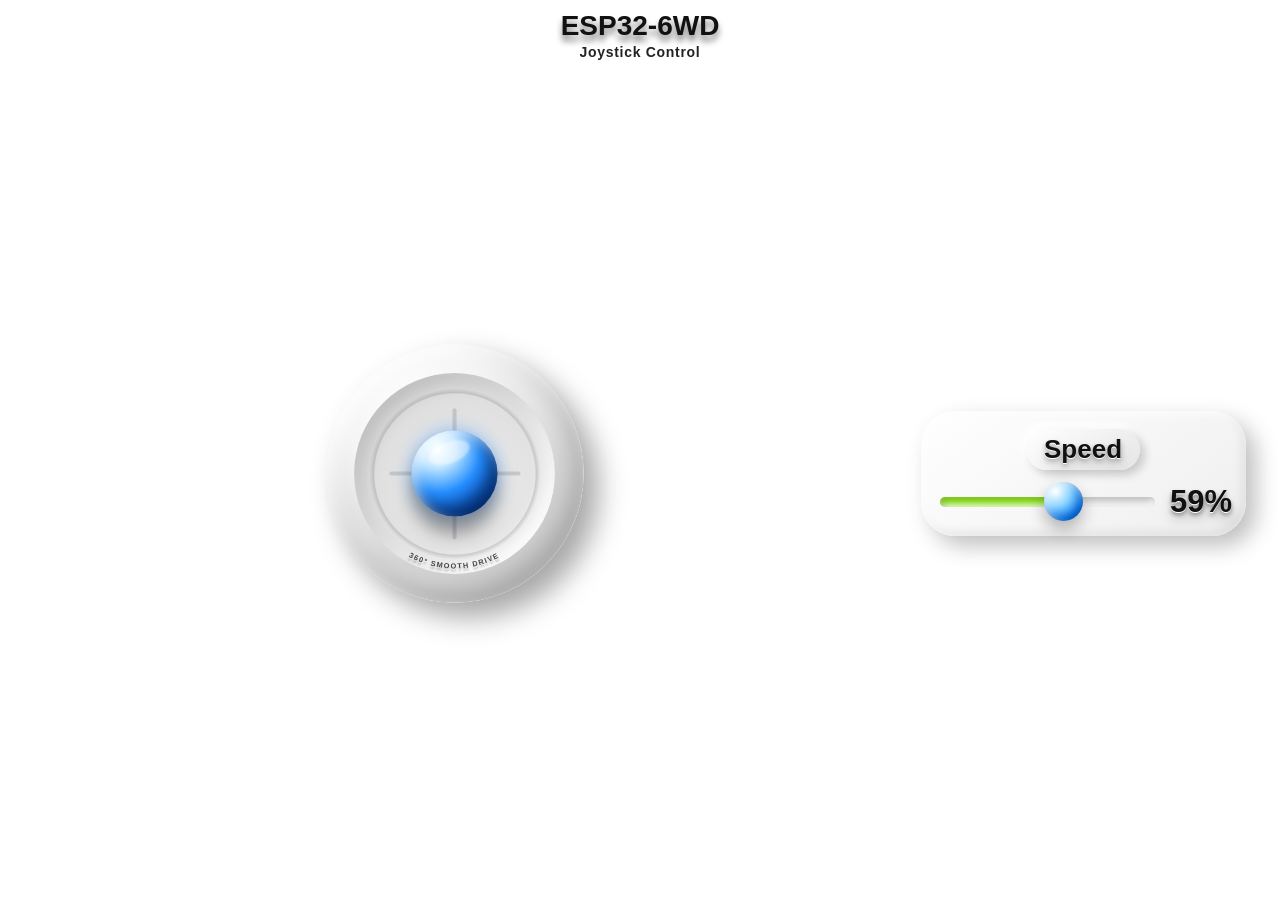
==== hh.html @ f343ed3d "updated code04" ====
<!DOCTYPE html>
<html>
<head>
<meta charset="UTF-8">
<meta name="viewport" content="width=device-width, initial-scale=1.0, maximum-scale=1.0, user-scalable=no">
<title>ESP32-6WD</title>

<style>
*{
  user-select:none;
  -webkit-user-select:none;
  -webkit-touch-callout:none;
  -webkit-tap-highlight-color:transparent;
  box-sizing:border-box;
}

html, body {
  margin:0;
  padding:0;
  width:100%;
  min-height:100%;
  overflow-x:hidden;
  overflow-y:auto;
  background:#fff;
  font-family:'Poppins','Arial Black',Arial,sans-serif;
  overscroll-behavior:contain;
}

.main {
  width:100vw;
  min-height:100dvh;
  padding:30px 14px 22px;
  display:flex;
  flex-direction:column;
  align-items:center;
}

h1 {
  margin:0;
  font-size:35px;
  font-weight:900;
  color:#111;
  text-shadow:0 6px 6px rgba(0,0,0,0.5);
}

h3 {
  margin:8px 0 0;
  font-size:18px;
  font-weight:900;
  color:#222;
  letter-spacing:0.7px;
}

.joyWrap {
  margin-top:32px;
  width:315px;
  height:315px;
  border-radius:50%;
  background:
    radial-gradient(circle at 35% 25%, rgba(255,255,255,0.95), rgba(245,245,245,0.85) 28%, rgba(190,190,190,0.45) 60%, rgba(60,60,60,0.18) 100%),
    linear-gradient(145deg,#fdfdfd,#d7d7d7);
  box-shadow:
    18px 18px 35px rgba(0,0,0,0.35),
    -12px -12px 28px rgba(255,255,255,0.95),
    inset 8px 8px 18px rgba(255,255,255,0.8),
    inset -12px -12px 25px rgba(0,0,0,0.16);
  display:flex;
  justify-content:center;
  align-items:center;
  position:relative;
  touch-action:none;
}

.joyWrap::before {
  content:"";
  position:absolute;
  width:245px;
  height:245px;
  border-radius:50%;
  background:
    radial-gradient(circle at 50% 50%, rgba(230,230,230,0.5), rgba(120,120,120,0.18) 60%, rgba(0,0,0,0.13)),
    linear-gradient(145deg,#eeeeee,#ffffff);
  box-shadow:
    inset 10px 10px 22px rgba(0,0,0,0.13),
    inset -10px -10px 22px rgba(255,255,255,0.95);
}

.joyBase {
  width:230px;
  height:230px;
  border-radius:50%;
  position:relative;
  background:
    radial-gradient(circle at center, rgba(0,120,255,0.07), transparent 38%),
    radial-gradient(circle at center, transparent 0 60%, rgba(0,0,0,0.12) 61%, transparent 64%);
  z-index:2;
}

.joyBase::before,
.joyBase::after {
  content:"";
  position:absolute;
  background:rgba(0,0,0,0.13);
  border-radius:20px;
}

.joyBase::before {
  width:160px;
  height:5px;
  left:35px;
  top:112px;
}

.joyBase::after {
  width:5px;
  height:160px;
  left:112px;
  top:35px;
}

.knob {
  width:105px;
  height:105px;
  border-radius:50%;
  position:absolute;
  left:62.5px;
  top:62.5px;
  background:
    radial-gradient(circle at 30% 22%, #ffffff, #bfe6ff 20%, #268fff 48%, #064bbd 78%, #021c56 100%);
  box-shadow:
    0 22px 22px rgba(0,0,0,0.35),
    inset 8px 8px 14px rgba(255,255,255,0.55),
    inset -10px -12px 18px rgba(0,0,0,0.42),
    0 0 24px rgba(0,120,255,0.4);
  z-index:5;
  transition:box-shadow 0.12s;
}

.knob::before {
  content:"";
  position:absolute;
  width:52px;
  height:26px;
  border-radius:50%;
  left:20px;
  top:14px;
  background:rgba(255,255,255,0.45);
  filter:blur(1px);
  transform:rotate(-20deg);
}

.knob.active {
  box-shadow:
    0 26px 28px rgba(0,0,0,0.42),
    inset 8px 8px 14px rgba(255,255,255,0.55),
    inset -10px -12px 18px rgba(0,0,0,0.42),
    0 0 35px rgba(0,130,255,0.8);
}

.joyText {
  position:absolute;
  bottom:16px;
  width:210px;
  height:58px;
  z-index:6;
  pointer-events:none;
}

.joyText svg {
  width:100%;
  height:100%;
  overflow:visible;
}

.joyText text {
  font-size:9px;
  font-weight:600;
  letter-spacing:1.5px;
  fill:#111;
  opacity:0.78;
  text-shadow:
    0 1px 0 rgba(255,255,255,0.9),
    0 3px 2px rgba(0,0,0,0.35);
}

.speedBox {
  margin-top:28px;
  width:325px;
  min-height:112px;
  padding:18px 18px 16px;
  border-radius:34px;
  background:
    linear-gradient(145deg,#ffffff,#eeeeee);
  box-shadow:
    10px 10px 22px rgba(0,0,0,0.25),
    -8px -8px 20px rgba(255,255,255,0.98),
    inset 3px 3px 8px rgba(255,255,255,0.85),
    inset -4px -4px 10px rgba(0,0,0,0.08);
  display:flex;
  flex-direction:column;
  align-items:center;
  justify-content:center;
}

.speedBox label {
  font-size:26px;
  font-weight:900;
  margin-bottom:14px;
  padding:5px 18px;
  border-radius:22px;
  background:linear-gradient(145deg,#ffffff,#e5e5e5);
  box-shadow:
    5px 5px 10px rgba(0,0,0,0.18),
    -5px -5px 10px rgba(255,255,255,0.95);
  color:#111;
  text-shadow:
    0 1px 0 #fff,
    0 3px 5px rgba(0,0,0,0.32),
    0 8px 13px rgba(0,0,0,0.18);
}

.speedRow {
  display:flex;
  align-items:center;
  gap:13px;
}

input[type=range] {
  width:215px;
  height:10px;
  appearance:none;
  border-radius:20px;
  background:linear-gradient(90deg,#0b8cff 0%, #0b8cff 59%, #e5e5e5 59%, #e5e5e5 100%);
  box-shadow:
    inset 3px 3px 7px rgba(0,0,0,0.2),
    inset -3px -3px 7px rgba(255,255,255,0.95);
}

input[type=range]::-webkit-slider-thumb {
  appearance:none;
  width:39px;
  height:39px;
  border-radius:50%;
  background:
    radial-gradient(circle at 30% 25%,#ffffff,#8ed5ff 35%,#0077ff 75%,#003d99);
  box-shadow:
    0 8px 16px rgba(0,0,0,0.28),
    inset 4px 4px 8px rgba(255,255,255,0.55),
    inset -4px -4px 8px rgba(0,0,0,0.25);
}

#speedVal {
  font-size:31px;
  font-weight:900;
  width:58px;
  text-align:left;
  color:#111;
  text-shadow:
    0 1px 0 #ffffff,
    0 3px 4px rgba(0,0,0,0.42),
    0 8px 12px rgba(0,0,0,0.22);
}

@media (orientation: landscape) {
  .main {
    min-height:100dvh;
    height:auto;
    padding:12px 22px 18px;
    display:grid;
    grid-template-columns:1fr 350px;
    grid-template-rows:auto auto 1fr;
    column-gap:22px;
    row-gap:4px;
    align-items:center;
    justify-items:center;
  }

  h1 {
    grid-column:1 / -1;
    font-size:28px;
    line-height:1;
  }

  h3 {
    grid-column:1 / -1;
    font-size:14px;
    margin:0;
  }

  .joyWrap {
    grid-column:1;
    grid-row:3;
    margin-top:0;
    transform:scale(0.82);
  }

  .speedBox {
    grid-column:2;
    grid-row:3;
    margin-top:0;
    width:325px;
  }
}

@media (orientation: landscape) and (max-height:390px) {
  h1 { font-size:24px; }
  h3 { font-size:12px; }

  .joyWrap {
    transform:scale(0.72);
  }

  .speedBox {
    transform:scale(0.92);
  }
}
</style>
</head>

<body>
<div class="main">
  <h1>ESP32-6WD</h1>
  <h3>Joystick Control</h3>

  <div id="joyWrap" class="joyWrap">
    <div id="joyBase" class="joyBase">
      <div id="knob" class="knob"></div>
    </div>

    <div class="joyText">
      <svg viewBox="0 0 210 58">
        <path id="uTextPath" d="M 20 0 Q 105 65 188 0" fill="none"/>
        <text>
          <textPath href="#uTextPath" startOffset="50%" text-anchor="middle">
            360° SMOOTH DRIVE
          </textPath>
        </text>
      </svg>
    </div>
  </div>

  <div class="speedBox">
    <label id="speedLabel">Speed</label>
    <div class="speedRow">
      <input id="speedSlider" type="range" min="0" max="255" value="150" oninput="setSpeed(this.value)">
      <div id="speedVal">59%</div>
    </div>
  </div>
</div>

<script>
document.addEventListener('contextmenu', e => e.preventDefault());
document.addEventListener('selectstart', e => e.preventDefault());
document.addEventListener('copy', e => e.preventDefault());
document.addEventListener('cut', e => e.preventDefault());
document.addEventListener('dragstart', e => e.preventDefault());

const joyBase = document.getElementById('joyBase');
const knob = document.getElementById('knob');

let active = false;
let joyX = 0;
let joyY = 0;
let lastSend = 0;

const maxMove = 62;

function sendJoy(x, y, force=false) {
  const now = Date.now();
  if (!force && now - lastSend < 45) return;
  lastSend = now;

  fetch('/joy?x=' + Math.round(x) + '&y=' + Math.round(y)).catch(()=>{});
}

function moveKnob(clientX, clientY) {
  const rect = joyBase.getBoundingClientRect();
  const cx = rect.left + rect.width / 2;
  const cy = rect.top + rect.height / 2;

  let dx = clientX - cx;
  let dy = clientY - cy;

  const dist = Math.sqrt(dx * dx + dy * dy);

  if (dist > maxMove) {
    dx = dx / dist * maxMove;
    dy = dy / dist * maxMove;
  }

  knob.style.transform = 'translate(' + dx + 'px,' + dy + 'px)';
  knob.classList.add('active');

  joyX = (dx / maxMove) * 100;
  joyY = (-dy / maxMove) * 100;

  sendJoy(joyX, joyY);
}

joyBase.addEventListener('pointerdown', e => {
  active = true;
  joyBase.setPointerCapture(e.pointerId);
  moveKnob(e.clientX, e.clientY);
});

joyBase.addEventListener('pointermove', e => {
  if (!active) return;
  moveKnob(e.clientX, e.clientY);
});

function releaseJoy() {
  active = false;
  joyX = 0;
  joyY = 0;
  knob.style.transform = 'translate(0px,0px)';
  knob.classList.remove('active');
  sendJoy(0, 0, true);
}

joyBase.addEventListener('pointerup', releaseJoy);
joyBase.addEventListener('pointercancel', releaseJoy);
joyBase.addEventListener('lostpointercapture', releaseJoy);

function getSpeedColor(percent) {
  let hue = 210 - (percent * 2.1);
  return "hsl(" + hue + ", 100%, 45%)";
}

function setSpeed(v) {
  let percent = Math.round((v / 255) * 100);
  let color = getSpeedColor(percent);

  document.getElementById('speedVal').innerHTML = percent + "%";

  document.getElementById('speedSlider').style.background =
    "linear-gradient(90deg, " + color + " 0%, " + color + " " + percent + "%, #e5e5e5 " + percent + "%, #e5e5e5 100%)";

  fetch('/speed?value=' + v).catch(()=>{});
}

setSpeed(150);
</script>

</body>
</html>
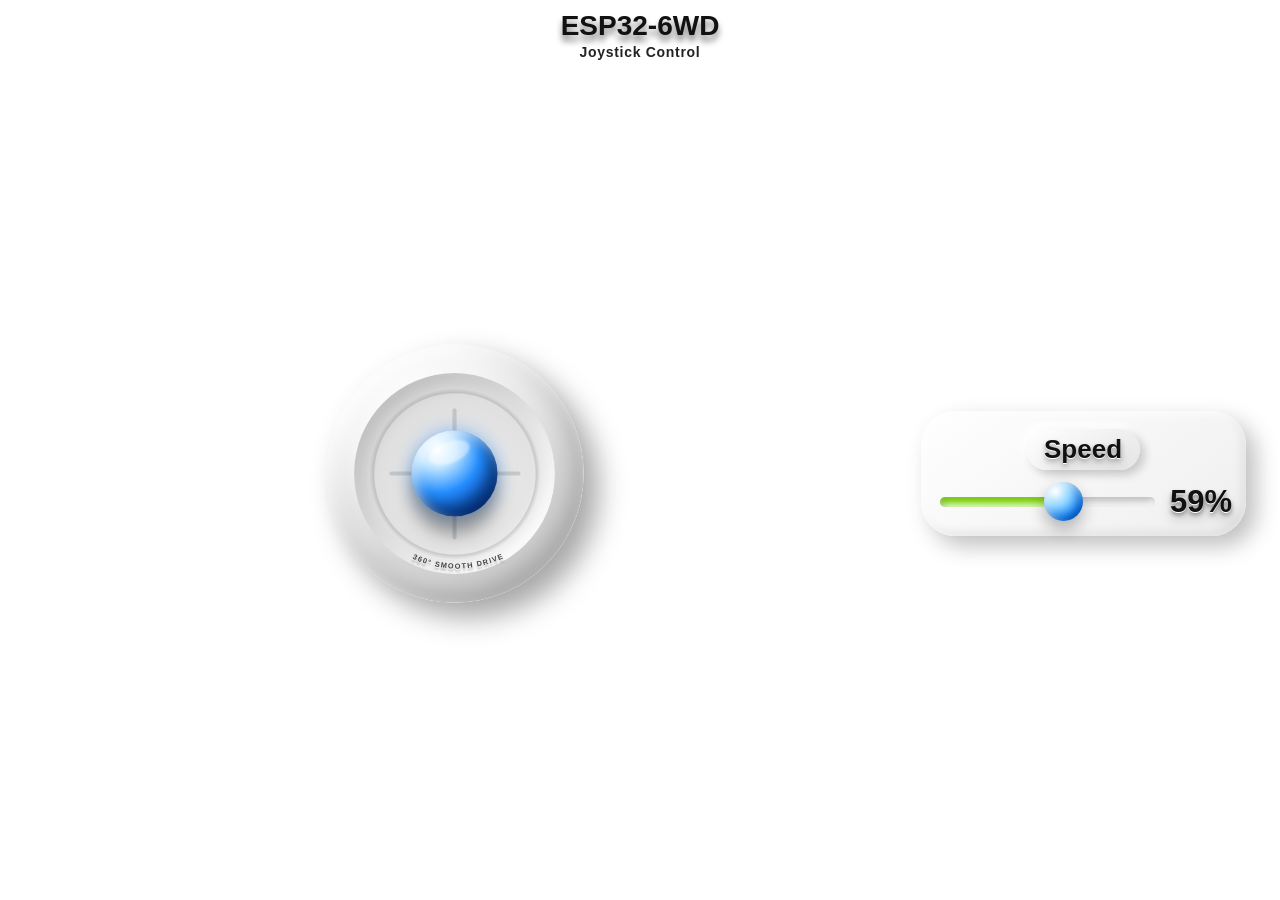
==== commit 9683c29e: "updated code04" ====
--- a/hh.html
+++ b/hh.html
@@ -329,7 +329,7 @@
 
     <div class="joyText">
       <svg viewBox="0 0 210 58">
-        <path id="uTextPath" d="M 20 0 Q 105 65 188 0" fill="none"/>
+        <path id="uTextPath" d="M 20 0 Q 105 65 199 0" fill="none"/>
         <text>
           <textPath href="#uTextPath" startOffset="50%" text-anchor="middle">
             360° SMOOTH DRIVE
